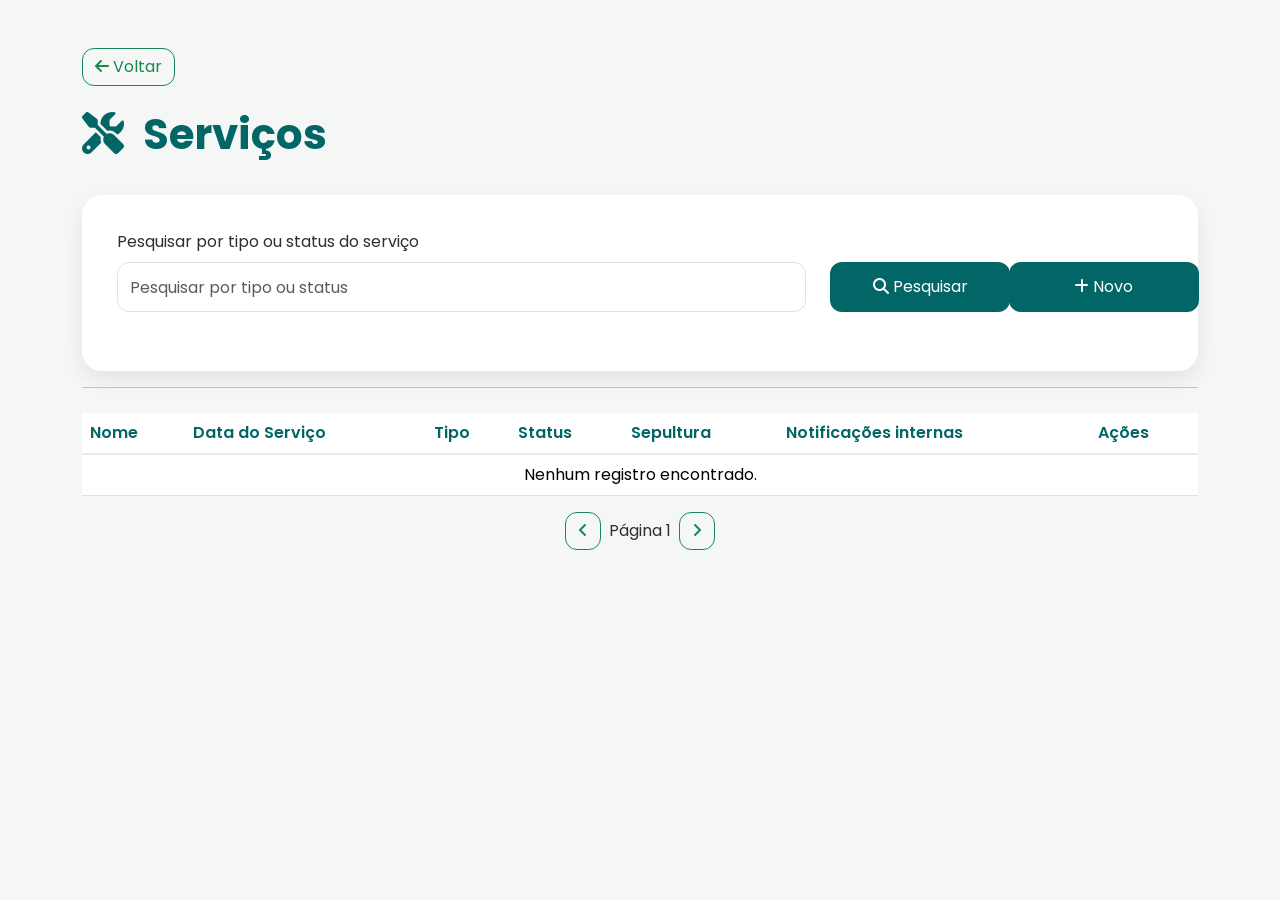
==== interface-cemiterio/pages/servicos.html @ 81a84696 "Adiciona interface inicial do sistema" ====
<!DOCTYPE html>
<html lang="pt-BR">

<head>

    <meta charset="UTF-8">
    <meta name="viewport" content="width=device-width, initial-scale=1.0">

    <title>Serviços</title>

    <!-- Bootstrap -->
    <link href="https://cdn.jsdelivr.net/npm/bootstrap@5.3.7/dist/css/bootstrap.min.css" rel="stylesheet">

    <!-- Font Awesome -->
    <link rel="stylesheet"
        href="https://cdnjs.cloudflare.com/ajax/libs/font-awesome/6.7.2/css/all.min.css">

    <!-- Google Fonts -->
    <link href="https://fonts.googleapis.com/css2?family=Poppins:wght@300;400;500;600;700&display=swap"
        rel="stylesheet">

    <link rel="stylesheet" href="../css/style.css">

</head>

<body>

<div class="container py-5">

    <a href="../index.html" class="btn btn-outline-success mb-4">
        <i class="fa-solid fa-arrow-left"></i>
        Voltar
    </a>

    <h1 class="titulo-pagina">
        <i class="fa-solid fa-screwdriver-wrench"></i>
        Serviços
    </h1>

   <div class="card-page">

    <div class="row mb-4 align-items-end">

        <div class="col-md-8">

            <label class="form-label">Pesquisar por tipo ou status do serviço</label>

            <input
                type="text"
                class="form-control"
                placeholder="Pesquisar por tipo ou status">

        </div>

        <div class="col-md-2 d-grid">

            <button class="btn btn-success btn-pesquisar">
                <i class="fa-solid fa-magnifying-glass"></i>
                Pesquisar
            </button>

        </div>

        <div class="col-md-2 d-grid">

            <button class="btn btn-success btn-novo">
                <i class="fa-solid fa-plus"></i>
                Novo
            </button>

        </div>

    </div>

    <!-- tabela -->

</div>

        <hr>

        <table class="table table-hover align-middle">

            <thead>

                <tr>

                    <th>Nome</th>
                    <th>Data do Serviço</th>
                    <th>Tipo</th>
                    <th>Status</th>
                    <th>Sepultura</th>
                    <th>Notificações internas</th>
                    <th>Ações</th>

                </tr>

            </thead>

            <tbody>

                <tr>

                    <td colspan="7" class="text-center">

                        Nenhum registro encontrado.

                    </td>

                </tr>

            </tbody>

        </table>

        <div class="d-flex justify-content-center mt-3">

            <button class="btn btn-outline-success me-2">

                <i class="fa-solid fa-angle-left"></i>

            </button>

            <span class="align-self-center">

                Página 1

            </span>

            <button class="btn btn-outline-success ms-2">

                <i class="fa-solid fa-angle-right"></i>

            </button>

        </div>

    </div>

</div>

<script src="https://cdn.jsdelivr.net/npm/bootstrap@5.3.7/dist/js/bootstrap.bundle.min.js"></script>

</body>
</html>
---- interface-cemiterio/css/style.css ----
/* ==========================================
   PALETA DE CORES
========================================== */

:root{

    /* Cores principais */

    --cor-principal: #036666;
    --cor-secundaria: #219292;

    /* Fundo */

    --fundo: #F5F7F6;

    /* Branco */

    --branco: #FFFFFF;

    /* Cinza */

    --cinza-claro: #E8ECEF;

    /* Texto */

    --texto: #2E2E2E;

}

/* ==========================================
   CONFIGURAÇÕES GERAIS
========================================== */

*{
    margin:0;
    padding:0;
    box-sizing:border-box;
}

body{
    font-family:'Poppins', sans-serif;
    background:var(--fundo);
    color:var(--texto);
}

/* ==========================================
   CABEÇALHO
========================================== */

.logo{
    width:520px;
    display:block;
    margin:0 auto -50px auto;
}

.subtitulo{
    text-align:center;
    color:#666;
    font-size:18px;
    margin-bottom:30px;
}


/* ==========================================
   FALECIDOS TÍTULOS
========================================== */

.titulo-pagina{

    font-size:42px;
    font-weight:700;
    margin-bottom:35px;
    color: var(--cor-principal);

}

.titulo-pagina i{
    color: var(--cor-principal);
    margin-right:10px;

}


/* ==========================================
   CARD PRINCIPAL
========================================== */

.card-page{

    background:var(--branco);

    border-radius:20px;

    padding:35px;

    box-shadow:0 8px 20px rgba(0,0,0,.08);

}


/* ==========================================
   CARDS DA HOME
========================================== */

.card{

    border:none;

    border-radius:18px;

    box-shadow:0 6px 18px rgba(0,0,0,.08);

    transition:.3s;

}

.card:hover{

    transform:translateY(-6px);

}

.card i{

    color:var(--cor-principal);

    font-size:55px;

    margin-bottom:20px;

}

.card h3{

    font-weight:600;

}


/* ==========================================
   BOTÕES
========================================== */

.btn-success{

    background:var(--cor-principal);
    border:none;
    border-radius:12px;
    height:48px;

}

.btn-success:hover{

    background:var(--cor-secundaria);

}

.btn-outline-success{

    border-radius:12px;

}


/* Botão Novo */

.btn-novo{

    height:50px;

    min-width:190px;

    border-radius:12px;

}


/* Botão Pesquisar */

.btn-pesquisar{

    height:50px;

    width:180px;

    border-radius:12px;

}


/* ==========================================
   FORMULÁRIOS
========================================== */

.form-control{

    height:50px;

    border-radius:12px;

}

.form-select{

    height:50px;

    border-radius:12px;

}


/* ==========================================
   TABELA
========================================== */

.table{

    margin-top:25px;

}

.table thead{

    background:#F3F7F7;

}

.table th{

    color:var(--cor-principal);

    font-weight:600;

    border-bottom:2px solid var(--cinza-claro);

}

.table td{

    vertical-align:middle;

}


/* ==========================================
   PAGINAÇÃO
========================================== */

.paginacao{

    margin-top:30px;

    display:flex;

    justify-content:center;

    align-items:center;

    gap:20px;

}

.paginacao button{

    width:50px;

    height:50px;

    border-radius:12px;

}


/* ==========================================
   BOTÕES DE AÇÃO
========================================== */

.btn-editar{

    background:#FFC107;

    color:#000;

    border:none;

}

.btn-excluir{

    background:#DC3545;

    color:#FFF;

    border:none;

}

.btn-editar,
.btn-excluir{

    width:38px;

    height:38px;

    border-radius:10px;

}

/* ==========================================
   RESPONSIVIDADE
========================================== */

@media(max-width:768px){

    .logo{

        width:170px;

    }

    h1{

        font-size:32px;

    }

    .subtitulo{

        font-size:16px;

    }

}
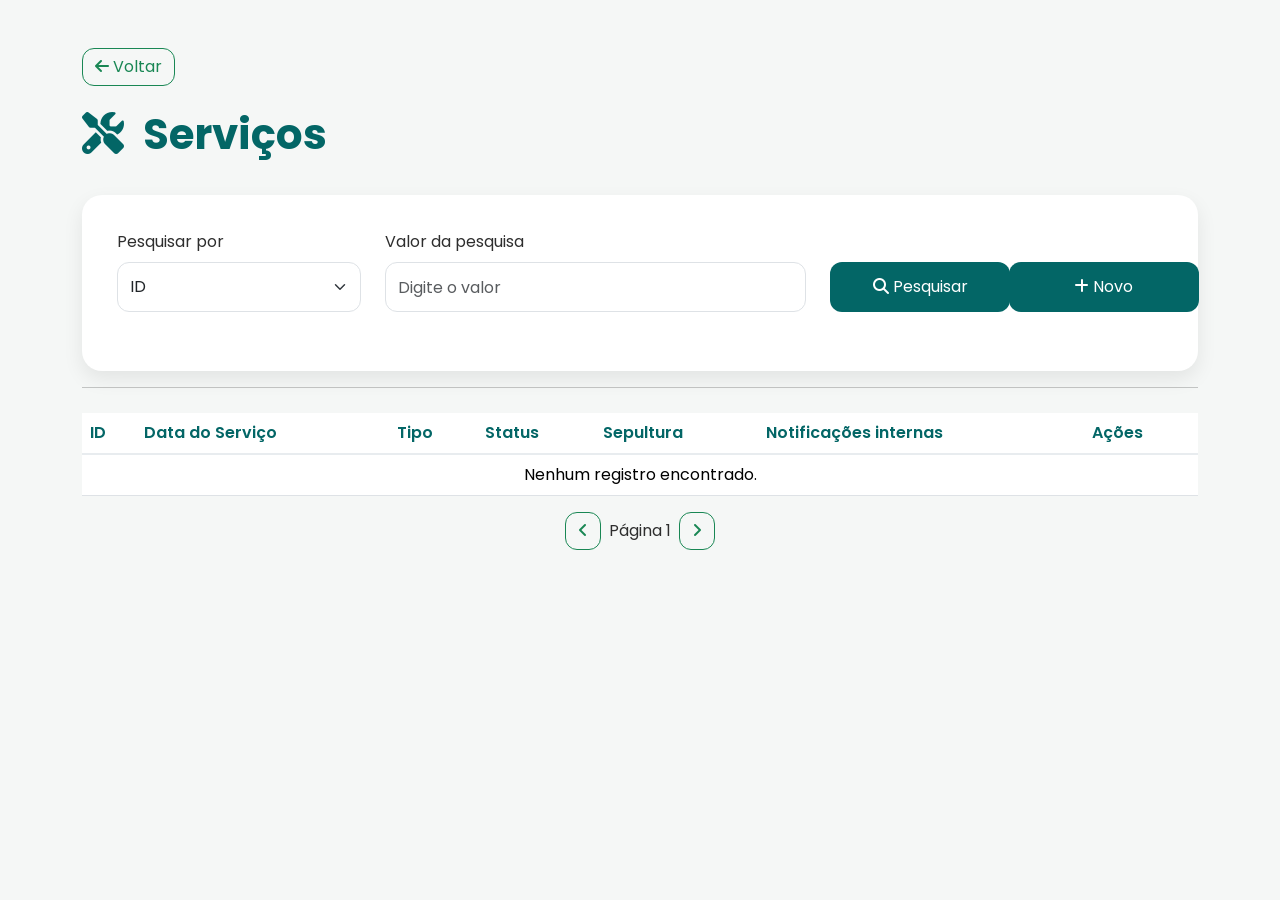
==== commit 91d59a06: "Integra tela de servicos com a API" ====
--- a/interface-cemiterio/pages/servicos.html
+++ b/interface-cemiterio/pages/servicos.html
@@ -4,141 +4,479 @@
 <head>
 
     <meta charset="UTF-8">
-    <meta name="viewport" content="width=device-width, initial-scale=1.0">
+
+    <meta
+        name="viewport"
+        content="width=device-width, initial-scale=1.0">
 
     <title>Serviços</title>
 
+
     <!-- Bootstrap -->
-    <link href="https://cdn.jsdelivr.net/npm/bootstrap@5.3.7/dist/css/bootstrap.min.css" rel="stylesheet">
+    <link
+        href="https://cdn.jsdelivr.net/npm/bootstrap@5.3.7/dist/css/bootstrap.min.css"
+        rel="stylesheet">
+
 
     <!-- Font Awesome -->
-    <link rel="stylesheet"
+    <link
+        rel="stylesheet"
         href="https://cdnjs.cloudflare.com/ajax/libs/font-awesome/6.7.2/css/all.min.css">
 
+
     <!-- Google Fonts -->
-    <link href="https://fonts.googleapis.com/css2?family=Poppins:wght@300;400;500;600;700&display=swap"
+    <link
+        href="https://fonts.googleapis.com/css2?family=Poppins:wght@300;400;500;600;700&display=swap"
         rel="stylesheet">
 
-    <link rel="stylesheet" href="../css/style.css">
+
+    <!-- CSS do projeto -->
+    <link
+        rel="stylesheet"
+        href="../css/style.css">
 
 </head>
 
+
 <body>
 
+
 <div class="container py-5">
 
-    <a href="../index.html" class="btn btn-outline-success mb-4">
+
+    <!-- Botão para voltar à página inicial -->
+    <a
+        href="../index.html"
+        class="btn btn-outline-success mb-4">
+
         <i class="fa-solid fa-arrow-left"></i>
+
         Voltar
+
     </a>
 
+
+
+    <!-- Título da página -->
     <h1 class="titulo-pagina">
+
         <i class="fa-solid fa-screwdriver-wrench"></i>
+
         Serviços
+
     </h1>
 
-   <div class="card-page">
-
-    <div class="row mb-4 align-items-end">
-
-        <div class="col-md-8">
-
-            <label class="form-label">Pesquisar por tipo ou status do serviço</label>
-
-            <input
-                type="text"
-                class="form-control"
-                placeholder="Pesquisar por tipo ou status">
+
+
+    <div class="card-page">
+
+
+        <!-- Área de pesquisa -->
+        <div class="row mb-4 align-items-end">
+
+
+            <!-- Tipo de filtro -->
+            <div class="col-md-3">
+
+                <label class="form-label">
+                    Pesquisar por
+                </label>
+
+                <select
+                    id="tipoFiltro"
+                    class="form-select">
+
+                    <option value="id">
+                        ID
+                    </option>
+
+                    <option value="tipo">
+                        Tipo
+                    </option>
+
+                    <option value="status">
+                        Status
+                    </option>
+
+                </select>
+
+            </div>
+
+
+
+            <!-- Valor da pesquisa -->
+            <div class="col-md-5">
+
+                <label class="form-label">
+                    Valor da pesquisa
+                </label>
+
+                <input
+                    id="txtPesquisa"
+                    type="text"
+                    class="form-control"
+                    placeholder="Digite o valor">
+
+            </div>
+
+
+
+            <!-- Botão pesquisar -->
+            <div class="col-md-2 d-grid">
+
+                <button
+                    id="btnPesquisar"
+                    class="btn btn-success btn-pesquisar">
+
+                    <i class="fa-solid fa-magnifying-glass"></i>
+
+                    Pesquisar
+
+                </button>
+
+            </div>
+
+
+
+            <!-- Botão novo -->
+            <div class="col-md-2 d-grid">
+
+                <button
+                    id="btnNovo"
+                    class="btn btn-success btn-novo">
+
+                    <i class="fa-solid fa-plus"></i>
+
+                    Novo
+
+                </button>
+
+            </div>
+
 
         </div>
 
-        <div class="col-md-2 d-grid">
-
-            <button class="btn btn-success btn-pesquisar">
-                <i class="fa-solid fa-magnifying-glass"></i>
-                Pesquisar
-            </button>
+
+    </div>
+
+
+
+    <hr>
+
+
+
+    <!-- Tabela responsável por exibir os serviços -->
+    <table class="table table-hover align-middle">
+
+
+        <thead>
+
+            <tr>
+
+                <th>ID</th>
+
+                <th>Data do Serviço</th>
+
+                <th>Tipo</th>
+
+                <th>Status</th>
+
+                <th>Sepultura</th>
+
+                <th>Notificações internas</th>
+
+                <th>Ações</th>
+
+            </tr>
+
+        </thead>
+
+
+
+        <!--
+            O JavaScript utiliza este ID
+            para inserir os serviços recebidos da API.
+        -->
+        <tbody id="tbodyServicos">
+
+            <tr>
+
+                <td
+                    colspan="7"
+                    class="text-center">
+
+                    Nenhum registro encontrado.
+
+                </td>
+
+            </tr>
+
+        </tbody>
+
+
+    </table>
+
+
+
+    <!-- ===================================================== -->
+    <!-- MODAL DE CADASTRO E EDIÇÃO DE SERVIÇO -->
+    <!-- ===================================================== -->
+
+    <div
+        class="modal fade"
+        id="modalServico"
+        tabindex="-1">
+
+
+        <div class="modal-dialog">
+
+
+            <div class="modal-content">
+
+
+                <!-- Cabeçalho do modal -->
+                <div class="modal-header">
+
+                    <h5
+                        class="modal-title"
+                        id="tituloModal">
+
+                        Novo Serviço
+
+                    </h5>
+
+
+                    <button
+                        type="button"
+                        class="btn-close"
+                        data-bs-dismiss="modal">
+                    </button>
+
+                </div>
+
+
+
+                <!-- Corpo do modal -->
+                <div class="modal-body">
+
+
+                    <!-- Data do serviço -->
+                    <div class="mb-3">
+
+                        <label
+                            for="dataServico"
+                            class="form-label">
+
+                            Data do Serviço
+
+                        </label>
+
+
+                        <input
+                            type="date"
+                            id="dataServico"
+                            class="form-control">
+
+                    </div>
+
+
+
+                    <!-- Tipo do serviço -->
+                    <div class="mb-3">
+
+                        <label
+                            for="tipoServico"
+                            class="form-label">
+
+                            Tipo do Serviço
+
+                        </label>
+
+
+                        <input
+                            type="text"
+                            id="tipoServico"
+                            class="form-control"
+                            placeholder="Digite o tipo do serviço">
+
+                    </div>
+
+
+
+                    <!-- Status do serviço -->
+                    <div class="mb-3">
+
+                        <label
+                            for="statusServico"
+                            class="form-label">
+
+                            Status
+
+                        </label>
+
+
+                        <input
+                            type="text"
+                            id="statusServico"
+                            class="form-control"
+                            placeholder="Digite o status do serviço">
+
+                    </div>
+
+
+
+                    <!-- Sepultura relacionada ao serviço -->
+                    <div class="mb-3">
+
+                        <label
+                            for="sepulturaServico"
+                            class="form-label">
+
+                            Sepultura
+
+                        </label>
+
+
+                        <!--
+                            As opções deste select serão carregadas
+                            pelo JavaScript utilizando a API
+                            de Sepulturas.
+                        -->
+                        <select
+                            id="sepulturaServico"
+                            class="form-select">
+
+                            <option value="">
+                                Selecione a sepultura
+                            </option>
+
+                        </select>
+
+                    </div>
+
+
+
+                    <!-- Notificação interna -->
+                    <div class="mb-3">
+
+                        <label
+                            for="notificacaoServico"
+                            class="form-label">
+
+                            Notificação interna
+
+                        </label>
+
+
+                        <textarea
+                            id="notificacaoServico"
+                            class="form-control"
+                            rows="3"
+                            placeholder="Digite a notificação interna"></textarea>
+
+                    </div>
+
+
+                </div>
+
+
+
+                <!-- Rodapé do modal -->
+                <div class="modal-footer">
+
+
+                    <!-- Fecha o modal sem salvar -->
+                    <button
+                        class="btn btn-secondary"
+                        data-bs-dismiss="modal">
+
+                        Cancelar
+
+                    </button>
+
+
+                    <!--
+                        O JavaScript utiliza este botão
+                        tanto no cadastro quanto na edição.
+                    -->
+                    <button
+                        id="btnSalvar"
+                        class="btn btn-success">
+
+                        Salvar
+
+                    </button>
+
+
+                </div>
+
+
+            </div>
+
 
         </div>
 
-        <div class="col-md-2 d-grid">
-
-            <button class="btn btn-success btn-novo">
-                <i class="fa-solid fa-plus"></i>
-                Novo
-            </button>
-
-        </div>
 
     </div>
 
-    <!-- tabela -->
+
+
+    <!-- ===================================================== -->
+    <!-- PAGINAÇÃO -->
+    <!-- ===================================================== -->
+
+    <div class="d-flex justify-content-center mt-3">
+
+
+        <!-- Página anterior -->
+        <button
+            id="btnAnterior"
+            class="btn btn-outline-success me-2">
+
+            <i class="fa-solid fa-angle-left"></i>
+
+        </button>
+
+
+
+        <!-- Informação da página atual -->
+        <span
+            id="infoPagina"
+            class="align-self-center">
+
+            Página 1
+
+        </span>
+
+
+
+        <!-- Próxima página -->
+        <button
+            id="btnProxima"
+            class="btn btn-outline-success ms-2">
+
+            <i class="fa-solid fa-angle-right"></i>
+
+        </button>
+
+
+    </div>
+
 
 </div>
 
-        <hr>
-
-        <table class="table table-hover align-middle">
-
-            <thead>
-
-                <tr>
-
-                    <th>Nome</th>
-                    <th>Data do Serviço</th>
-                    <th>Tipo</th>
-                    <th>Status</th>
-                    <th>Sepultura</th>
-                    <th>Notificações internas</th>
-                    <th>Ações</th>
-
-                </tr>
-
-            </thead>
-
-            <tbody>
-
-                <tr>
-
-                    <td colspan="7" class="text-center">
-
-                        Nenhum registro encontrado.
-
-                    </td>
-
-                </tr>
-
-            </tbody>
-
-        </table>
-
-        <div class="d-flex justify-content-center mt-3">
-
-            <button class="btn btn-outline-success me-2">
-
-                <i class="fa-solid fa-angle-left"></i>
-
-            </button>
-
-            <span class="align-self-center">
-
-                Página 1
-
-            </span>
-
-            <button class="btn btn-outline-success ms-2">
-
-                <i class="fa-solid fa-angle-right"></i>
-
-            </button>
-
-        </div>
-
-    </div>
-
-</div>
-
-<script src="https://cdn.jsdelivr.net/npm/bootstrap@5.3.7/dist/js/bootstrap.bundle.min.js"></script>
+
+
+<!-- JavaScript do Bootstrap -->
+<script
+    src="https://cdn.jsdelivr.net/npm/bootstrap@5.3.7/dist/js/bootstrap.bundle.min.js">
+</script>
+
+
+<!-- JavaScript responsável pela integração com a API -->
+<script src="../js/servico.js"></script>
+
 
 </body>
+
 </html>
